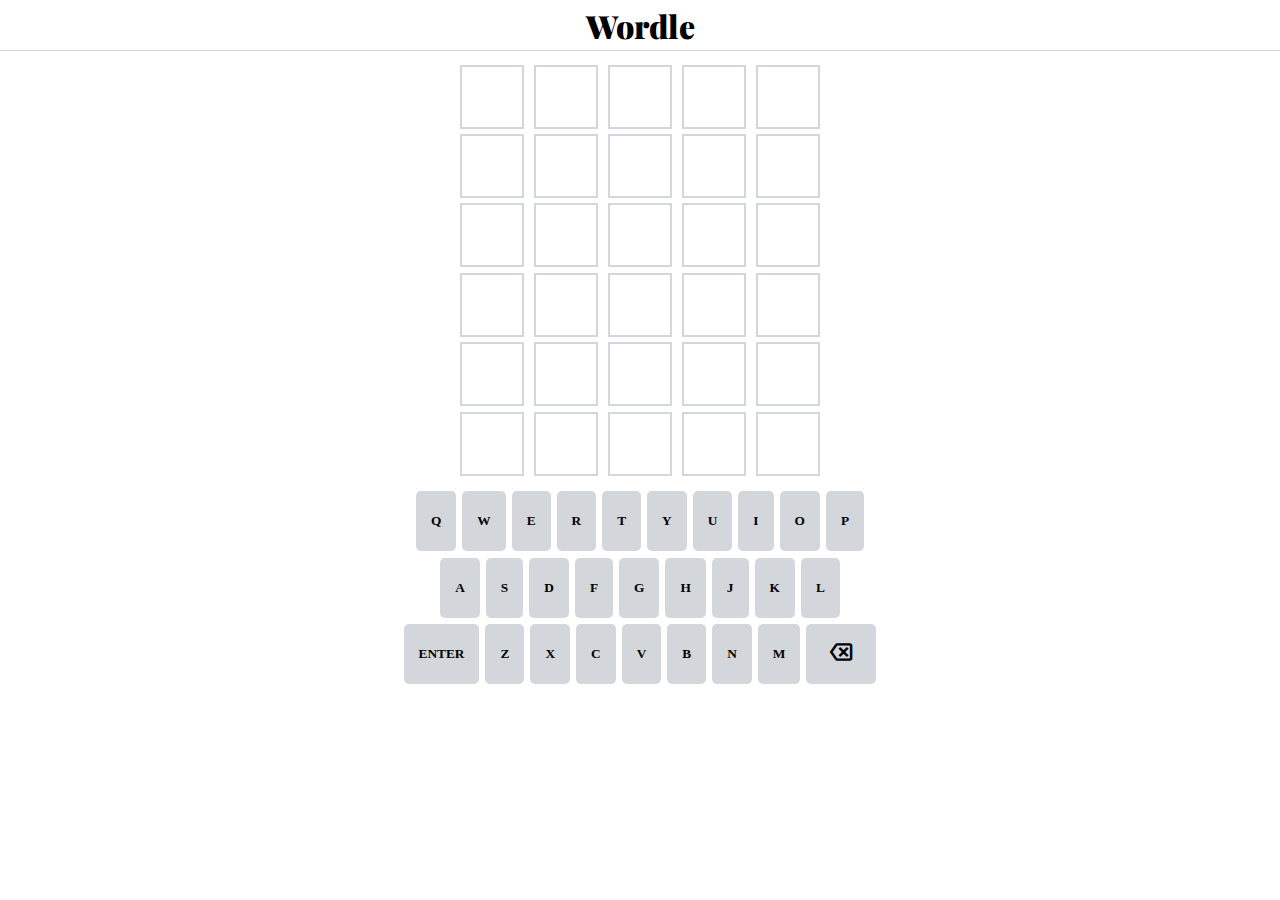
==== index.html @ 2027e31d "Add files via upload" ====
<!DOCTYPE html>
<html lang="en">
<head>
    <meta charset="UTF-8">
    <meta http-equiv="X-UA-Compatible" content="IE=edge">
    <meta name="viewport" content="width=device-width, initial-scale=1.0">
    <title>Document</title>
    <link rel="stylesheet" href="style.css">
    <script src="main.js"></script>
    <link rel="preconnect" href="https://fonts.googleapis.com">
    <link rel="preconnect" href="https://fonts.gstatic.com" crossorigin>
    <link href="https://fonts.googleapis.com/css2?family=Playfair+Display:wght@800;900&display=swap" rel="stylesheet">
    <link rel="stylesheet" href="https://fonts.googleapis.com/css2?family=Material+Symbols+Outlined:opsz,wght,FILL,GRAD@20..48,100..700,0..1,-50..200" />
</head>
<body>
    <div class="Header">
        <h1>Wordle</h1>
    </div>
    <div class="Words">
        <div class="WordsContainer">
            <div class="Row"> <!-- Row A -->
                <div id="BoxA1" class="Box"></div>
                <div id="BoxA2" class="Box"></div>
                <div id="BoxA3" class="Box"></div>
                <div id="BoxA4" class="Box"></div>
                <div id="BoxA5" class="Box"></div>
            </div>
            <div class="Row"> <!-- Row B -->
                <div id="BoxB1" class="Box"></div>
                <div id="BoxB2" class="Box"></div>
                <div id="BoxB3" class="Box"></div>
                <div id="BoxB4" class="Box"></div>
                <div id="BoxB5" class="Box"></div>
            </div>
            <div class="Row"> <!-- Row C -->
                <div id="BoxC1" class="Box"></div>
                <div id="BoxC2" class="Box"></div>
                <div id="BoxC3" class="Box"></div>
                <div id="BoxC4" class="Box"></div>
                <div id="BoxC5" class="Box"></div>
            </div>
            <div class="Row"> <!-- Row D -->
                <div id="BoxD1" class="Box"></div>
                <div id="BoxD2" class="Box"></div>
                <div id="BoxD3" class="Box"></div>
                <div id="BoxD4" class="Box"></div>
                <div id="BoxD5" class="Box"></div>
            </div>
            <div class="Row"> <!-- Row E -->
                <div id="BoxE1" class="Box"></div>
                <div id="BoxE2" class="Box"></div>
                <div id="BoxE3" class="Box"></div>
                <div id="BoxE4" class="Box"></div>
                <div id="BoxE5" class="Box"></div>
            </div>
            <div class="Row"> <!-- Row F -->
                <div id="BoxF1" class="Box"></div>
                <div id="BoxF2" class="Box"></div>
                <div id="BoxF3" class="Box"></div>
                <div id="BoxF4" class="Box"></div>
                <div id="BoxF5" class="Box"></div>
            </div>
        </div>
    </div>
    <div class="Keyboard">
        <div class="row">
            <button onclick="inputLetter('Q')">Q</button>
            <button onclick="inputLetter('W')">W</button>
            <button onclick="inputLetter('E')">E</button>
            <button onclick="inputLetter('R')">R</button>
            <button onclick="inputLetter('T')">T</button>
            <button onclick="inputLetter('Y')">Y</button>
            <button onclick="inputLetter('U')">U</button>
            <button onclick="inputLetter('I')">I</button>
            <button onclick="inputLetter('O')">O</button>
            <button onclick="inputLetter('P')">P</button>
        </div>
        <div class="row">
            <button onclick="inputLetter('A')">A</button>
            <button onclick="inputLetter('S')">S</button>
            <button onclick="inputLetter('D')">D</button>
            <button onclick="inputLetter('F')">F</button>
            <button onclick="inputLetter('G')">G</button>
            <button onclick="inputLetter('H')">H</button>
            <button onclick="inputLetter('J')">J</button>
            <button onclick="inputLetter('K')">K</button>
            <button onclick="inputLetter('L')">L</button>
        </div>
        <div class="row">
            <button onclick="enter()">ENTER</button>
            <button onclick="inputLetter('Z')">Z</button>
            <button onclick="inputLetter('X')">X</button>
            <button onclick="inputLetter('C')">C</button>
            <button onclick="inputLetter('V')">V</button>
            <button onclick="inputLetter('B')">B</button>
            <button onclick="inputLetter('N')">N</button>
            <button onclick="inputLetter('M')">M</button>
            <button onclick="backspace()"><span class="material-symbols-outlined">backspace</span></button>
        </div>
    </div>
    <div id="popup" class="popup"><h2 id="popupMessage"></h2></div>
    <div id="gameOver" class="gameOver">
        <h2 id="gameOverHeader"></h2>
        <p id="gameOverWord"></p>
        <p id="gameOverDefinition"></p>
        <button onclick="window.location.reload()">Play Again!</button>
    </div>
</body>
</html>
---- style.css ----
*{
    margin: 0;
    font-family: Verdana, serif; 
}
/*Header*/
.Header{
    display: flex;
    justify-content: center;
    align-items: center;
    width: 100vw;
    height: 50px;
    border-bottom-style: solid;
    border-width: 1px;
    border-color: #d3d6da;
    
}
.Header h1{
    font-family: 'Playfair Display', serif;
    text-align: center;
    font-weight: 900;
}
/*Words*/
.Words{
    display: flex;
    justify-content: center;
    align-items: center;
    width: 100vw;
    height: 440px;
}
.WordsContainer{
    width: 500px;
    max-width: 500px;
    height: 95%;
}
.WordsContainer .Row{
    display: flex;
    align-items: center;
    justify-content: center;
    width: 100%;
    height: 16.6%;
}
.WordsContainer .Box{
    margin: 0 5px;
    width: 60px;
    height: 60px;
    border-style: solid;
    border-width: 2px;
    border-color: #d3d6da;
    font-size: 250%;
    font-weight: 700;
    text-align: center;
    line-height: 150%;
}

/*Keyboard*/
.Keyboard{
    width: 100vw;
    height: 200px;
}
.Keyboard .row{
    display: flex;
    justify-content: center;
    width: 100%;
    height: 33.3%;  
}
.Keyboard button{
    height: 90%;
    padding: 0 15px;
    margin: 0 3px;
    border-style: none;
    border-radius: 5px;
    background-color: #d3d6da;
    font-weight: 700;
    cursor: pointer;
}
.Keyboard span {
   font-size: 30px;
   margin: 0 5px;
  }

/*Popups*/
.popup{
    position: absolute;
    display: none;
    width: 300px;
    height: 100px;
    border-radius: 10px;
    background-color: white;
    box-shadow: 0 4px 8px 0 rgba(0, 0, 0, 0.2), 0 6px 20px 0 rgba(0, 0, 0, 0.19);
    left: 50%;
    top: 120px;
    transform: translate(-50%);
    justify-content: center;
    align-items: center;
    text-align: center;
}
.gameOver{
    position: absolute;
    display: none;
    width: 400px;
    border-radius: 10px;
    background-color: white;
    box-shadow: 0 4px 8px 0 rgba(0, 0, 0, 0.2), 0 6px 20px 0 rgba(0, 0, 0, 0.19);
    left: 50%;
    top: 120px;
    transform: translate(-50%);
    flex-wrap: wrap;
    justify-content: center;
    align-content: flex-start;
    
}
.gameOver h2{
    width: 100%;
    height: 20%;
    margin: 10px;
    text-align: center;
}
.gameOver p{
    display: flex;
    width: 100%;
    margin: 5px 20px;
}
.gameOver button{
    display: flex;
    align-self: center;
    font-size: 1.2em;
    cursor: pointer;
    padding: 5px 10px;
    border-width: 1px;
    border-radius: 5px;
    margin: 20px;
}
.gameOver button:hover{
    background-color: #d3d6da;
}
/*MEDIAQUERY*/
@media (max-width: 576px) { 
    .Header{
        height: 8vh;
        border-width: 0.1vh;
    }
    .Header h1{
        font-size: 6vh;
    }
    .Words{
        height: 55vh;
    }
    .WordsContainer{
        width: 95vw;
    }
    .WordsContainer .Box{
        margin: 3px;
        width: 8vh;
        height: 85%;
        line-height: 120%;
    }
    .Keyboard{
        height: 37vh;
    }
    .Keyboard .row{
        height: 20%;  
    }
    .Keyboard button{
        height: 90%;
        padding: 0 8px;
        margin: 0 3px;
        border-radius: 3px;
    }
    
}
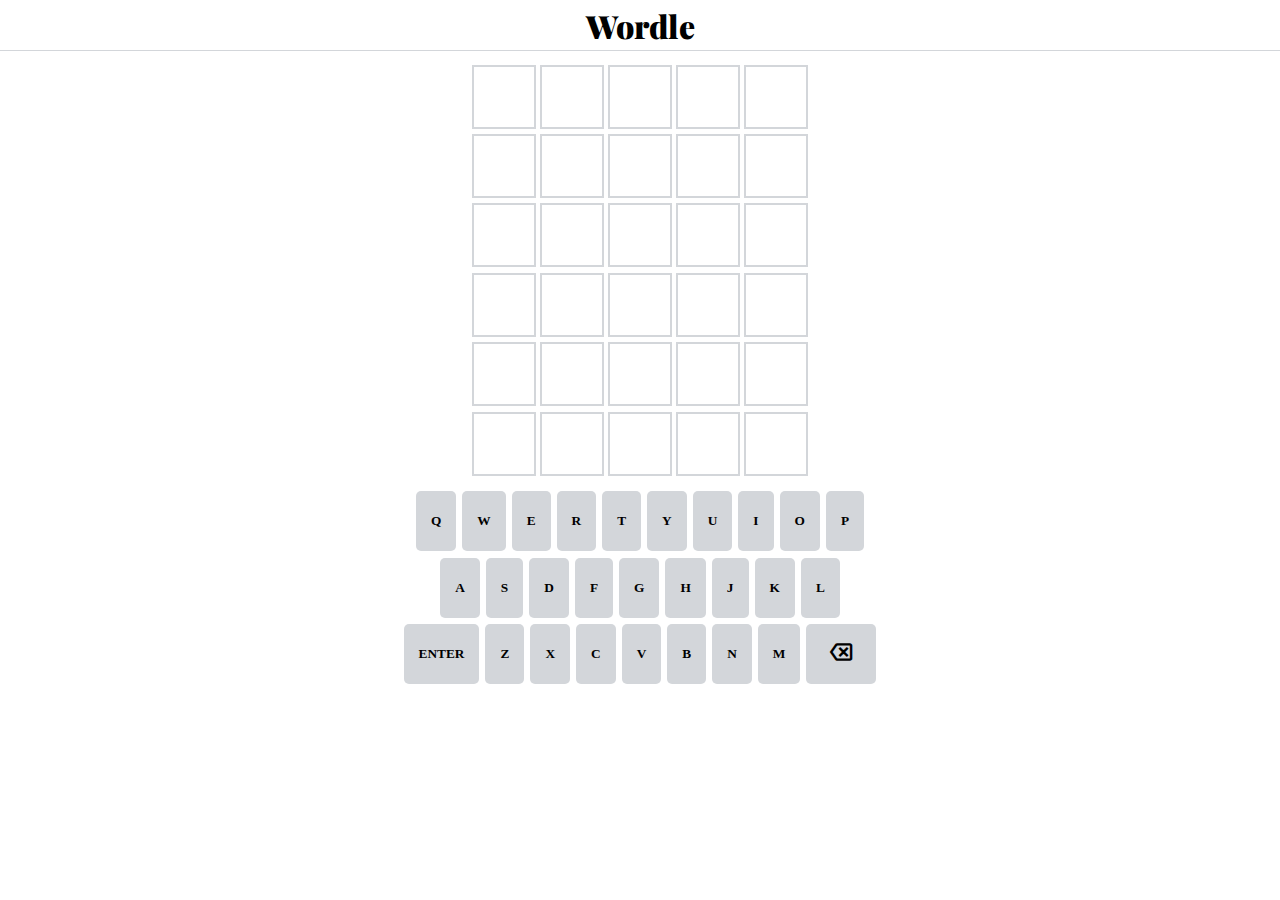
==== commit 8e58602c: "Update index.html" ====
--- a/index.html
+++ b/index.html
@@ -106,4 +106,4 @@
         <button onclick="window.location.reload()">Play Again!</button>
     </div>
 </body>
-</html>+</html> 
--- a/style.css
+++ b/style.css
@@ -40,7 +40,7 @@
     height: 16.6%;
 }
 .WordsContainer .Box{
-    margin: 0 5px;
+    margin: 0 2px;
     width: 60px;
     height: 60px;
     border-style: solid;
@@ -149,7 +149,7 @@
         width: 95vw;
     }
     .WordsContainer .Box{
-        margin: 3px;
+        margin: 1px;
         width: 8vh;
         height: 85%;
         line-height: 120%;
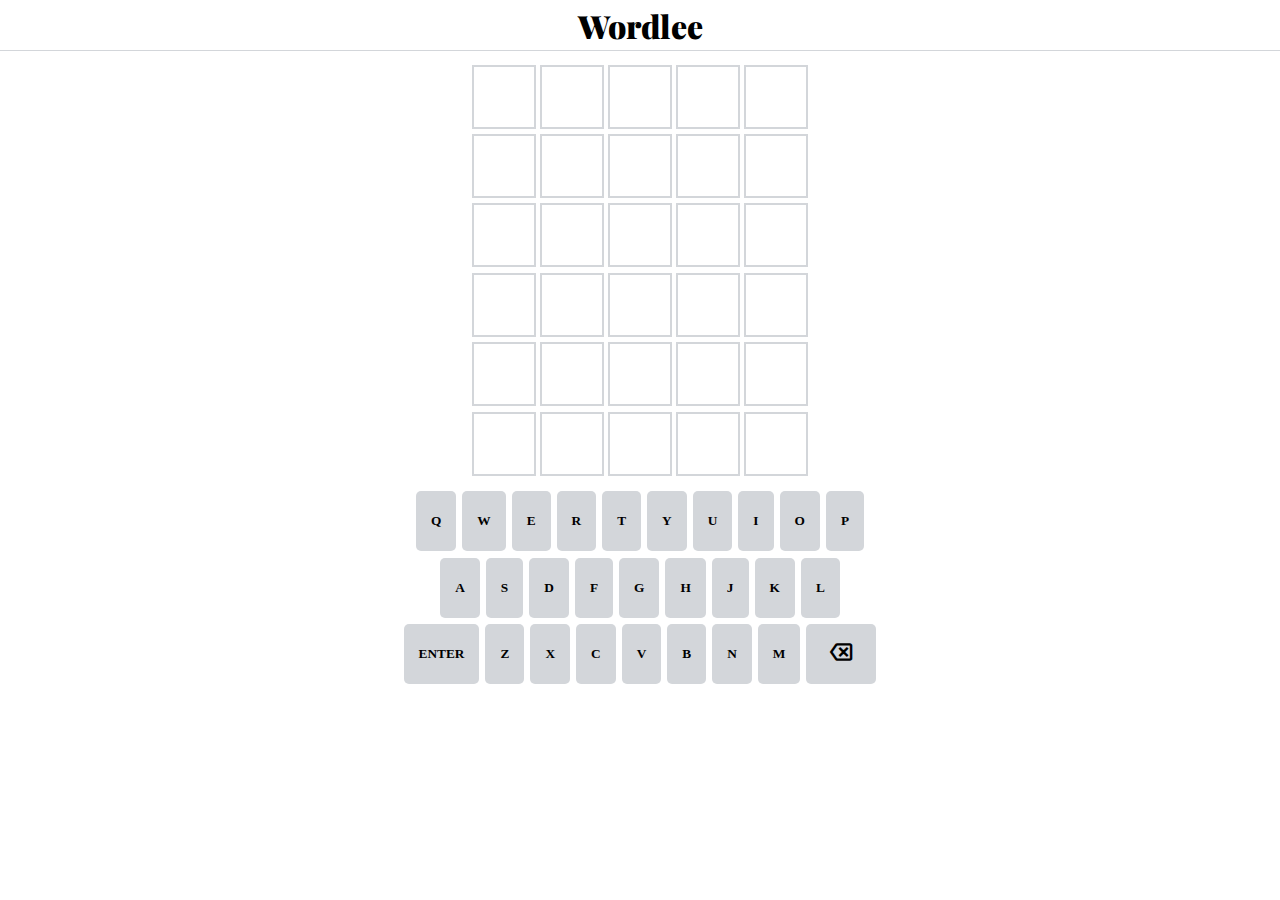
==== commit 173c4942: "test" ====
--- a/index.html
+++ b/index.html
@@ -14,7 +14,7 @@
 </head>
 <body>
     <div class="Header">
-        <h1>Wordle</h1>
+        <h1>Wordlee</h1>
     </div>
     <div class="Words">
         <div class="WordsContainer">
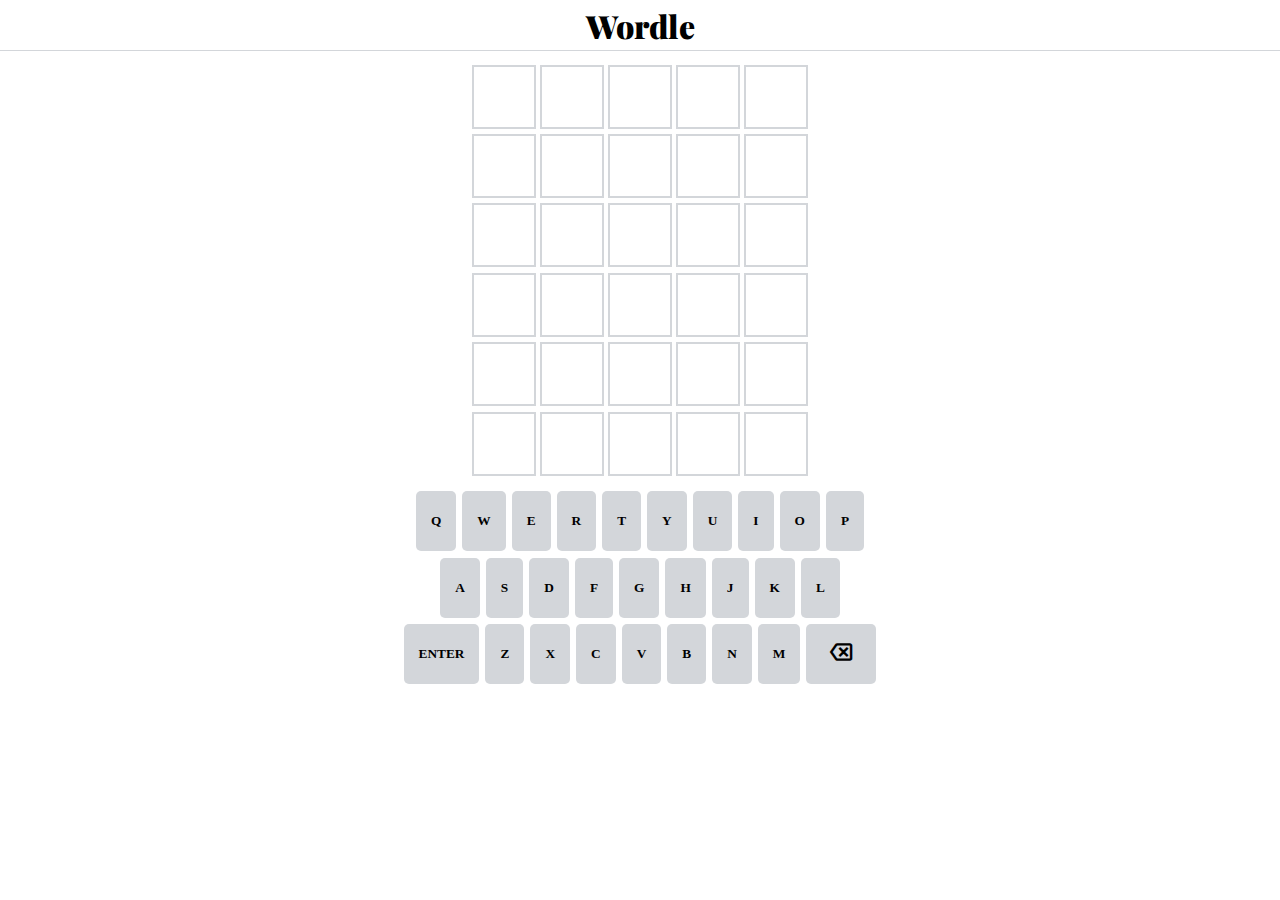
==== commit bd6ae94f: "Update index.html" ====
--- a/index.html
+++ b/index.html
@@ -14,7 +14,7 @@
 </head>
 <body>
     <div class="Header">
-        <h1>Wordlee</h1>
+        <h1>Wordle</h1>
     </div>
     <div class="Words">
         <div class="WordsContainer">
